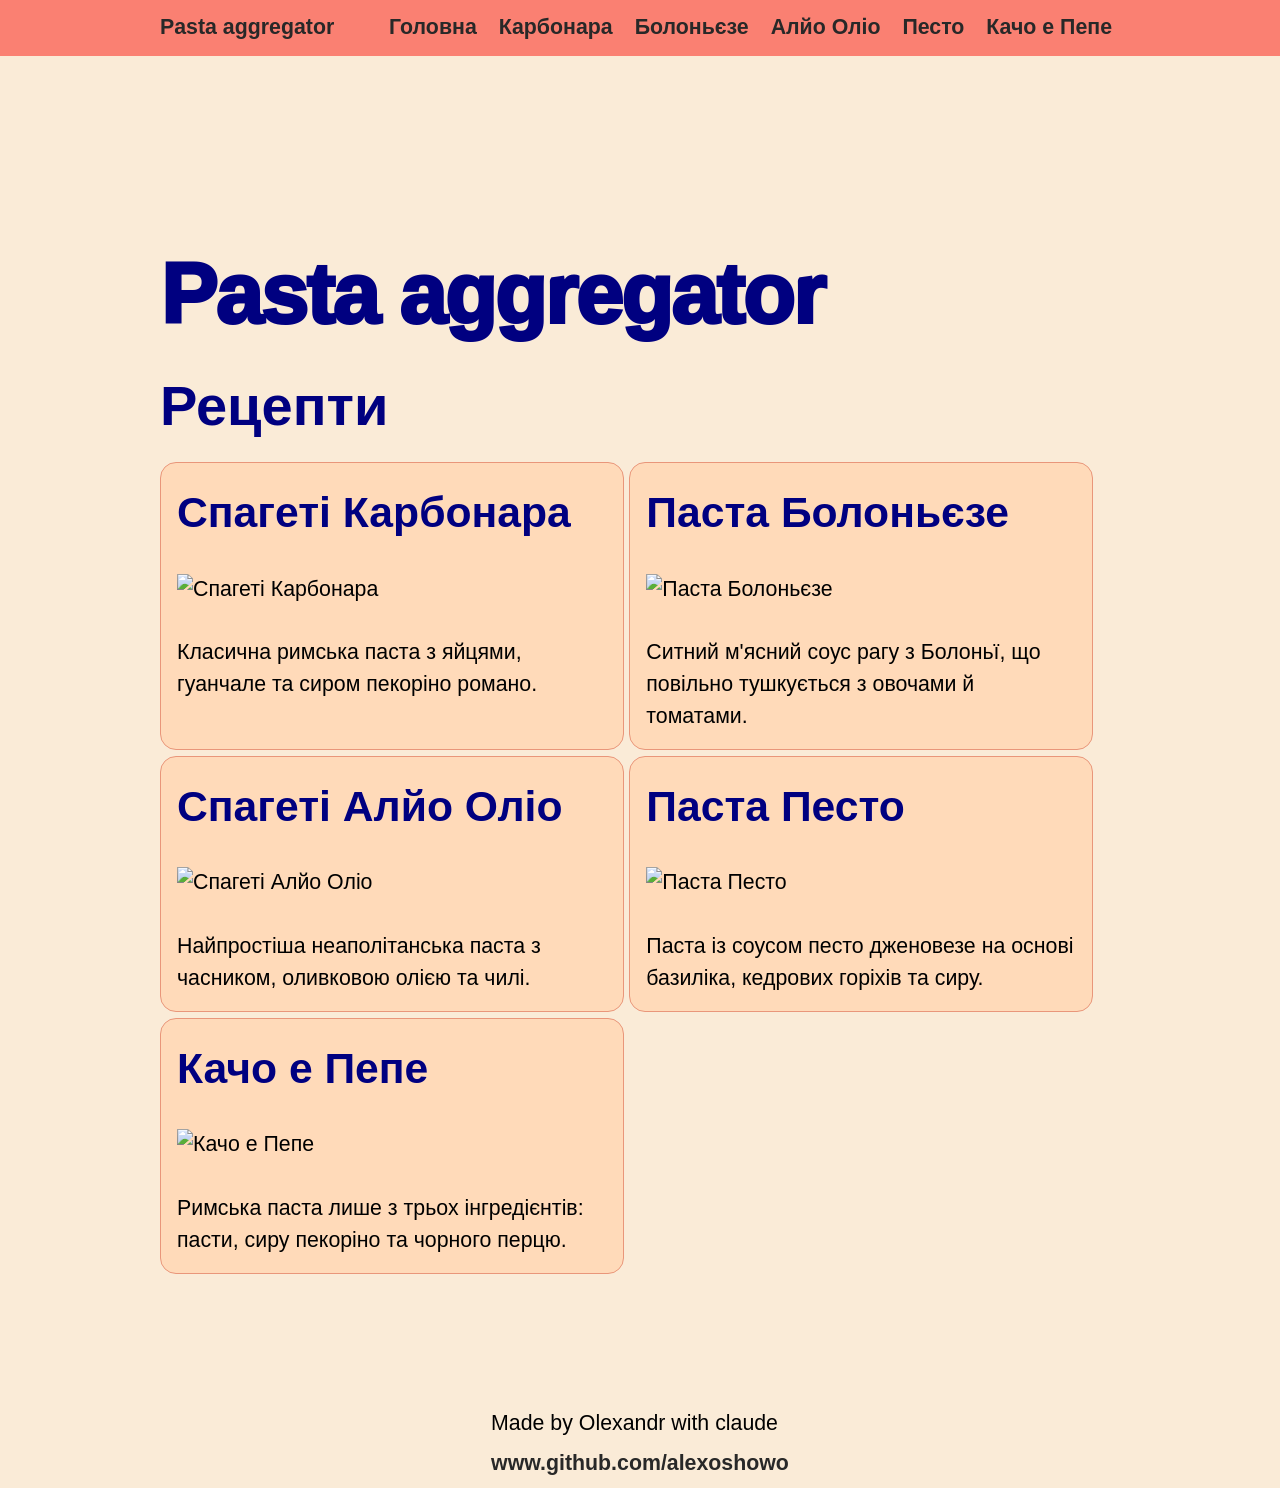
==== index.html @ 84aede88 "unik" ====
<!DOCTYPE html>
<html lang="uk">
<head>
    <link rel="stylesheet" href="main.css">
<meta charset="UTF-8">
<title>Pasta aggregator</title>
<link rel="preconnect" href="https://rsms.me/">
<link rel="stylesheet" href="https://rsms.me/inter/inter.css">
</head>
<body>

<header>
    <div class="header-container">
        <p><strong>Pasta aggregator</strong></p>
        <nav>
            <a href="index.html">Головна</a>
            <a href="pages/carbonara.html">Карбонара</a>
            <a href="pages/bolognese.html">Болоньєзе</a>
            <a href="pages/aglio-olio.html">Алйо Оліо</a>
            <a href="pages/pesto.html">Песто</a>
            <a href="pages/cacio-pepe.html">Качо е Пепе</a>
        </nav>
    </div>
</header>
<main>
<h1>Pasta aggregator</h1>

<h2>Рецепти</h2>

<ul>

<li>
<a href="pages/carbonara.html"><h3>Спагеті Карбонара</h3></a><br>
<img src="https://www.scattidigusto.it/wp-content/uploads/2019/02/pasta-alla-carbonara-da-Trecca-a-Roma-768x512.jpg" alt="Спагеті Карбонара" width="200"><br>
Класична римська паста з яйцями, гуанчале та сиром пекоріно романо.
</li>

<li>
<a href="pages/bolognese.html"><h3>Паста Болоньєзе</h3></a><br>
<img src="https://www.scattidigusto.it/wp-content/uploads/2020/10/fusilli-bolognese-1280x1707.jpg" alt="Паста Болоньєзе" width="200"><br>
Ситний м'ясний соус рагу з Болоньї, що повільно тушкується з овочами й томатами.
</li>

<li>
<a href="pages/aglio-olio.html"><h3>Спагеті Алйо Оліо</h3></a><br>
<img src="https://www.scattidigusto.it/wp-content/uploads/2021/02/spaghetti-aglio-olio-peperone-dolce-ingredienti-1280x853.jpg" alt="Спагеті Алйо Оліо" width="200"><br>
Найпростіша неаполітанська паста з часником, оливковою олією та чилі.
</li>

<li>
<a href="pages/pesto.html"><h3>Паста Песто</h3></a><br>
<img src="https://www.scattidigusto.it/wp-content/uploads/2011/08/trofie-al-pesto-con-fagiolini-480x360.jpg" alt="Паста Песто" width="200"><br>
Паста із соусом песто дженовезе на основі базиліка, кедрових горіхів та сиру.
</li>

<li>
<a href="pages/cacio-pepe.html"><h3>Качо е Пепе</h3></a><br>
<img src="https://www.scattidigusto.it/wp-content/uploads/2011/07/spaghetti-cacio-e-pepe-scattidigusto-q-768x768.jpg" alt="Качо е Пепе" width="200"><br>
Римська паста лише з трьох інгредієнтів: пасти, сиру пекоріно та чорного перцю.
</li>

</ul>
</main>

    <footer>
        <div class="hello">
            Made by Olexandr with claude
            <a href="github.com/alexoshowo">www.github.com/alexoshowo</a>
        </div>
    </footer>
</body>
</html>
---- main.css ----
:root {
    font-family: Inter, sans-serif;
    font-feature-settings: 'liga' 1, 'calt' 1; /* fix for Chrome */
}
@supports (font-variation-settings: normal) {
    :root { font-family: "InterVariable", sans-serif; font-optical-sizing: auto; }
}
*{
       margin: 0;
       box-sizing: border-box;
   }
   body{
       background: antiquewhite;
       font-size: 16pt;
       line-height: 1.5;
       font-feature-settings:
               "ss07",
               "ss08",
               "cv01",
               "cv10",
               "calt",
               "ccmp",
               "locl";
       font-optical-sizing: auto;
   }
   main{
       width: 960px;
       margin: 0 auto;
       position: relative;
   }

header{
    color: #282828;
    display: flex;
    flex-direction: row;
    margin: auto;
    padding: 12px 8px;
    background-color: salmon;
    margin-bottom: 128px;
}
header .header-container{
    width: 960px;
    margin: auto;
    display: flex;
    flex-direction: row;
    gap:16px;
    align-items: center;
    align-content: center;
    justify-content: space-between;
    text-align: center;
}
header nav{
}
header nav a{
    padding: 6px 8px;
    color: #282828;
}
a{
    text-decoration: none;
    color: #282828;
    font-weight: 550;
    padding:8px 0;
    align-items: center;
    align-content: center;
    justify-content: space-between;
}
a:hover{
    background-color: rgba(120, 20, 50,0.25);
    border-radius: 5px;
}
footer{
    font-size: 16pt;
    margin-top: 128px;
}
footer .hello{
    width: fit-content;
    display: flex;
    flex-direction: column;
    margin: auto;
}
h1 {
    color:navy;
    font-size: 64pt;
    font-weight: 999;
    line-height: 1.1;
    letter-spacing: -0.025em;
    padding-bottom: 4px;
    padding-top: 64px;
}
h2 {
    color:navy;
    font-size: 42pt;
    font-weight: 808;
    line-height:1;
    padding-bottom: 16px;
    padding-top: 32px;
}
h3 {
    color:navy;
    font-size: 32pt;
    font-weight: 750;
    line-height: 1;
    padding-top: 4px;
}
img{
   width: 100%;
    max-height: 220px;
   object-fit: cover;
}

ul {
    list-style: none;
    padding-left: 0;
    display: flex;
    flex-wrap: wrap;
    flex-direction: row;
    max-width: 100%;
    margin: 0.75rem 0;
}
li{
    display: flex;
    flex-direction: column;
    list-style: none;
    counter-increment: item;
    padding: 1rem;
    background-color: peachpuff;
    border: 1px solid darksalmon;
    margin-right: 0.333rem;
    margin-bottom: 0.333rem;
    border-radius: 16px;
    width: calc(50% - 16px);
}
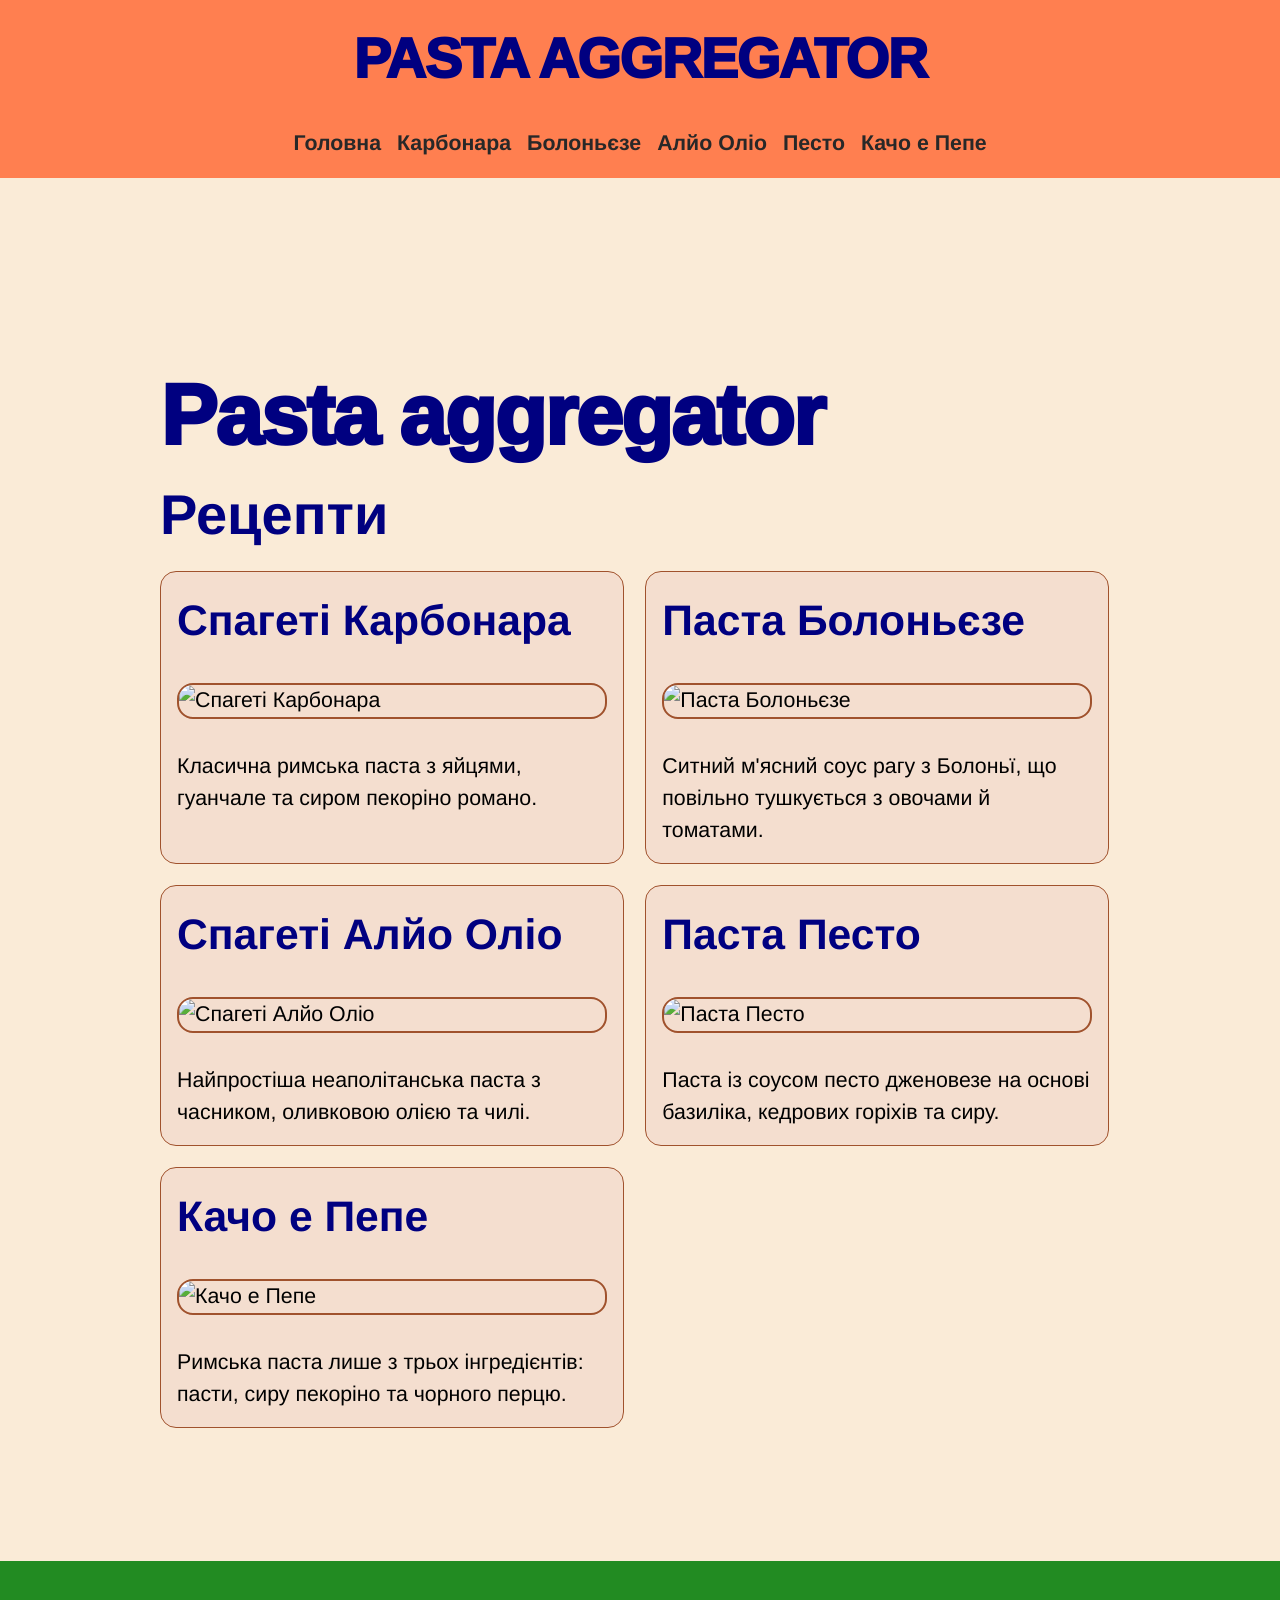
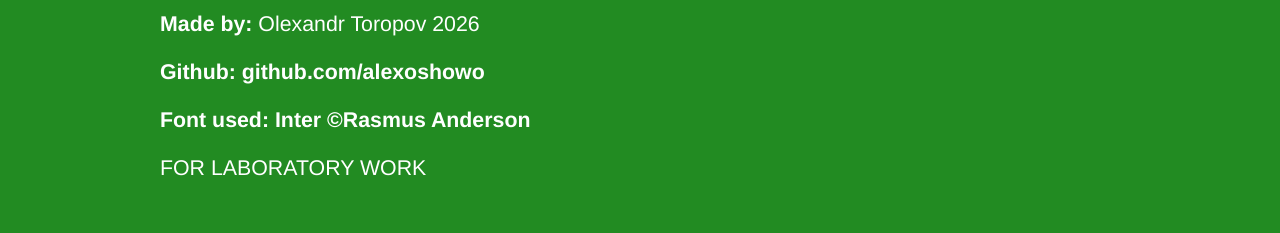
==== commit 49b56145: "hello" ====
--- a/index.html
+++ b/index.html
@@ -1,17 +1,17 @@
 <!DOCTYPE html>
 <html lang="uk">
 <head>
-    <link rel="stylesheet" href="main.css">
 <meta charset="UTF-8">
 <title>Pasta aggregator</title>
 <link rel="preconnect" href="https://rsms.me/">
 <link rel="stylesheet" href="https://rsms.me/inter/inter.css">
+    <link rel="stylesheet" href="main.css">
 </head>
 <body>
 
 <header>
     <div class="header-container">
-        <p><strong>Pasta aggregator</strong></p>
+        <h2 class="logo">PASTA AGGREGATOR</h2>
         <nav>
             <a href="index.html">Головна</a>
             <a href="pages/carbonara.html">Карбонара</a>
@@ -64,8 +64,11 @@
 
     <footer>
         <div class="hello">
-            Made by Olexandr with claude
-            <a href="github.com/alexoshowo">www.github.com/alexoshowo</a>
+            <p><strong>Made by:</strong> Olexandr Toropov 2026</p>
+            <p><strong>Github:</strong> <a href="https://www.github.com/alexoshowo">github.com/alexoshowo</a></p>
+            <p><strong>Font used:</strong> <a href="http://rsms.me/inter">Inter ©Rasmus Anderson</a></p>
+
+            FOR LABORATORY WORK
         </div>
     </footer>
 </body>
--- a/main.css
+++ b/main.css
@@ -22,27 +22,28 @@
                "ccmp",
                "locl";
        font-optical-sizing: auto;
+       text-rendering: geometricPrecision;
+       font-weight: 500;
    }
    main{
        width: 960px;
        margin: 0 auto;
-       position: relative;
    }
-
 header{
     color: #282828;
     display: flex;
-    flex-direction: row;
+    flex-direction: column;
+    justify-content: left;
     margin: auto;
     padding: 12px 8px;
-    background-color: salmon;
+    background-color: coral;
     margin-bottom: 128px;
 }
 header .header-container{
     width: 960px;
     margin: auto;
     display: flex;
-    flex-direction: row;
+    flex-direction: column;
     gap:16px;
     align-items: center;
     align-content: center;
@@ -50,6 +51,8 @@
     text-align: center;
 }
 header nav{
+    display: flex;
+    flex-direction: row;
 }
 header nav a{
     padding: 6px 8px;
@@ -71,12 +74,21 @@
 footer{
     font-size: 16pt;
     margin-top: 128px;
+    background-color: forestgreen;
+    color: white;
+    padding: 48px;
 }
 footer .hello{
-    width: fit-content;
+    width: 960px;
+    margin: auto;
     display: flex;
     flex-direction: column;
-    margin: auto;
+}
+footer .hello a{
+    color: white;
+}
+footer .hello a:hover{
+    background-color: rgba(255, 255, 255,0.25);
 }
 h1 {
     color:navy;
@@ -84,7 +96,7 @@
     font-weight: 999;
     line-height: 1.1;
     letter-spacing: -0.025em;
-    padding-bottom: 4px;
+    padding-bottom: 8px;
     padding-top: 64px;
 }
 h2 {
@@ -93,7 +105,7 @@
     font-weight: 808;
     line-height:1;
     padding-bottom: 16px;
-    padding-top: 32px;
+    padding-top: 16px;
 }
 h3 {
     color:navy;
@@ -106,15 +118,19 @@
    width: 100%;
     max-height: 220px;
    object-fit: cover;
+    border-radius: 16px;
+    border: 2.5px solid sienna;
 }
 
-ul {
+ol, ul {
+    counter-reset: item;
     list-style: none;
     padding-left: 0;
     display: flex;
     flex-wrap: wrap;
     flex-direction: row;
     max-width: 100%;
+    gap: 16px;
     margin: 0.75rem 0;
 }
 li{
@@ -122,11 +138,34 @@
     flex-direction: column;
     list-style: none;
     counter-increment: item;
-    padding: 1rem;
-    background-color: peachpuff;
-    border: 1px solid darksalmon;
+    padding: 16px;
+    background-color: rgb(240, 210, 200,0.5);
+    border: 1px solid sienna;
     margin-right: 0.333rem;
     margin-bottom: 0.333rem;
     border-radius: 16px;
     width: calc(50% - 16px);
 }
+ol > li::before {
+    content: counter(item);
+    display:flex;
+    padding: 0 4px;
+    transform: translateY(16px);
+    align-items: center;
+    justify-content: center;
+    width: 2rem;
+    height: 2rem;
+    font-size: 64pt;
+    color: rgba(255, 100, 100,0.1);
+    font-weight: 500;
+}
+p{
+    max-width: 80ch;
+    text-wrap-style: balance;
+    padding-bottom: 16px;
+}
+.logo{
+    font-weight: 999;
+    line-height: 1.1;
+    letter-spacing: -0.025em;
+}
